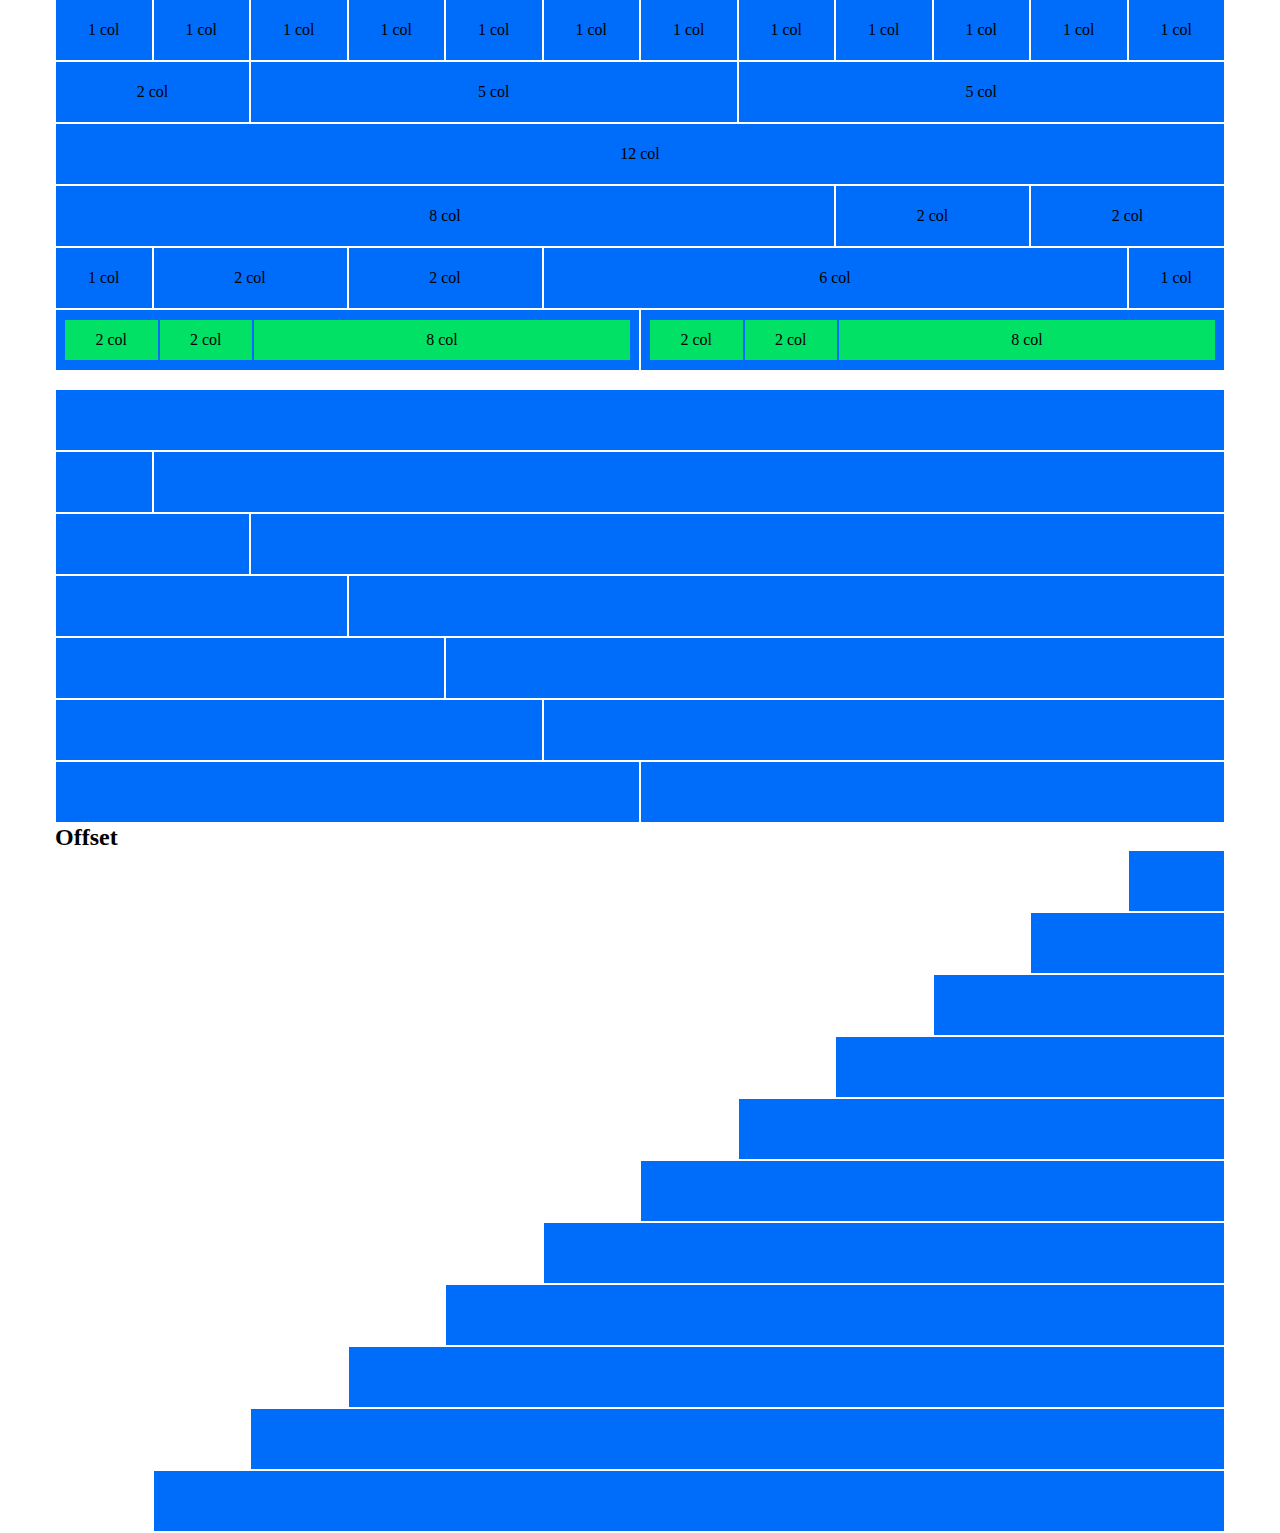
==== bonus/index.html @ e279fab4 "Fine esercizio aggiunta bonus" ====
<!DOCTYPE html>
<html lang="en">
<head>
    <meta charset="UTF-8">
    <meta name="viewport" content="width=device-width, initial-scale=1.0">
    <title>Document</title>
    <link rel="stylesheet" href="css/lib/12bool.css">
    <link rel="stylesheet" href="css/style.css">
</head>
<body>
    
    <div class="container">

        <!-- esercizio 1 -->
        <div class="row">

            <div class="col-1">
                <div class="box-blue">
                    1 col
                </div>
            </div>

            <div class="col-1">
                <div class="box-blue">
                    1 col
                </div>
            </div>

            <div class="col-1">
                <div class="box-blue">
                    1 col
                </div>
            </div>

            <div class="col-1">
                <div class="box-blue">
                    1 col
                </div>
            </div>

            <div class="col-1">
                <div class="box-blue">
                    1 col
                </div>
            </div>

            <div class="col-1">
                <div class="box-blue">
                    1 col
                </div>
            </div>

            <div class="col-1">
                <div class="box-blue">
                    1 col
                </div>
            </div>

            <div class="col-1">
                <div class="box-blue">
                    1 col
                </div>
            </div>

            <div class="col-1">
                <div class="box-blue">
                    1 col
                </div>
            </div>

            <div class="col-1">
                <div class="box-blue">
                    1 col
                </div>
            </div>

            <div class="col-1">
                <div class="box-blue">
                    1 col
                </div>
            </div>

            <div class="col-1">
                <div class="box-blue">
                    1 col
                </div>
            </div>

        </div>
        <!-- esercizio 2 -->
        <div class="row">

            <div class="col-2">
                <div class="box-blue">
                    2 col
                </div>
            </div>

            <div class="col-5">
                <div class="box-blue">
                    5 col
                </div>
            </div>

            <div class="col-5">
                <div class="box-blue">
                    5 col
                </div>
            </div>

        </div>
        <!-- esercizio 3 -->
        <div class="row">

            <div class="col-12">
                <div class="box-blue">
                    12 col
                </div>
            </div>
        
        </div>
        <!-- esercizio 4 -->
        <div class="row">

            <div class="col-8">
                <div class="box-blue">
                    8 col
                </div>
            </div>

            <div class="col-2">
                <div class="box-blue">
                    2 col
                </div>
            </div>

            <div class="col-2">
                <div class="box-blue">
                    2 col
                </div>
            </div>

        </div>
        <!-- esercizio 5 -->
        <div class="row">

            <div class="col-1">
                <div class="box-blue">
                    1 col
                </div>
            </div>

            <div class="col-2">
                <div class="box-blue">
                    2 col
                </div>
            </div>

            <div class="col-2">
                <div class="box-blue">
                    2 col
                </div>
            </div>

            <div class="col-6">
                <div class="box-blue">
                    6 col
                </div>
            </div>

            <div class="col-1">
                <div class="box-blue">
                    1 col
                </div>
            </div>

        </div>
        <!-- esercizio 6 -->
        <div class="row">
            <div class="col-6">
                <div class="box-blue">
                    <div class="col-2">
                        <div class="box-green">
                            2 col
                        </div>
                    </div>

                    <div class="col-2">
                        <div class="box-green">
                            2 col
                        </div>
                    </div>

                    <div class="col-8">
                        <div class="box-green">
                            8 col
                        </div>
                    </div>
                </div>
            </div>

            <div class="col-6">
                <div class="box-blue">
                    <div class="col-2">
                        <div class="box-green">
                            2 col
                        </div>
                    </div>

                    <div class="col-2">
                        <div class="box-green">
                            2 col
                        </div>
                    </div>

                    <div class="col-8">
                        <div class="box-green">
                            8 col
                        </div>
                    </div>
                </div>
            </div>
        </div>
        
        <br>

        <!-- esercizio 7 -->
        <div class="row">
            <div class="col-12">
                <div class="box-blue"></div>
            </div>
        </div>
        <!-- esercizio 8 -->
        <div class="row">
            <div class="col-1">
                <div class="box-blue"></div>
            </div>

            <div class="col-11">
                <div class="box-blue"></div>
            </div>
        </div>
        <!-- esercizio 9 -->
        <div class="row">
            <div class="col-2">
                <div class="box-blue"></div>
            </div>

            <div class="col-10">
                <div class="box-blue"></div>
            </div>
        </div>
        <!-- esercizio 10 -->
        <div class="row">
            <div class="col-3">
                <div class="box-blue"></div>
            </div>

            <div class="col-9">
                <div class="box-blue"></div>
            </div>
        </div>
        <!-- esercizio 11-->
        <div class="row">
            <div class="col-4">
                <div class="box-blue"></div>
            </div>

            <div class="col-8">
                <div class="box-blue"></div>
            </div>
        </div>
        <!-- esercizio 12-->
        <div class="row">
            <div class="col-5">
                <div class="box-blue"></div>
            </div>

            <div class="col-7">
                <div class="box-blue"></div>
            </div>
        </div>
        <!-- esercizio 13 -->
        <div class="row">
            <div class="col-6">
                <div class="box-blue"></div>
            </div>

            <div class="col-6">
                <div class="box-blue"></div>
            </div>
        </div>


        <h2>Offset</h2>

        <!-- esercizio 14 -->
        <div class="col-1 col-offset-11">
            <div class="box-blue"></div>
        </div>
        <!-- esercizio 15 -->
        <div class="col-2 col-offset-10">
            <div class="box-blue"></div>
        </div>
        <!-- esercizio 16 -->
        <div class="col-3 col-offset-9">
            <div class="box-blue"></div>
        </div>
        <!-- esercizio 17 -->
        <div class="col-4 col-offset-8">
            <div class="box-blue"></div>
        </div>
        <!-- esercizio 18 -->
        <div class="col-5 col-offset-7">
            <div class="box-blue"></div>
        </div>
        <!-- esercizio 19 -->
        <div class="col-6 col-offset-6">
            <div class="box-blue"></div>
        </div>
        <!-- esercizio 20 -->
        <div class="col-7 col-offset-5">
            <div class="box-blue"></div>
        </div>
        <!-- esercizio 21 -->
        <div class="col-8 col-offset-4">
            <div class="box-blue"></div>
        </div>
        <!-- esercizio 22 -->
        <div class="col-9 col-offset-3">
            <div class="box-blue"></div>
        </div>
        <!-- esercizio 23 -->
        <div class="col-10 col-offset-2">
            <div class="box-blue"></div>
        </div>
        <!-- esercizio 24 -->
        <div class="col-11 col-offset-1">
            <div class="box-blue"></div>
        </div>
    </div>

</body>
</html>
---- bonus/css/lib/12bool.css ----
* {
    margin: 0;
    padding: 0;
    box-sizing: border-box;
}

.container {
    max-width: 1170px;
    margin: 0 auto;
}

.container-fluid {
    width: 100%;
    max-width: 100%;
}

.row {
    display: flex;
    flex-direction: row;
    flex-wrap: wrap;
}

/* colonne */

[class*="col-"] {
    flex: 0 0 auto;
}

.col {
    flex-grow: 1;
    flex-basis: 0;
    max-width: 100%;
}

.col-1 {
    flex-basis: calc((100% / 12) * 1);
    max-width: calc((100% / 12) * 1);
}

.col-2 {
    flex-basis: calc((100% / 12) * 2);
    max-width: calc((100% / 12) * 2);
}

.col-3 {
    flex-basis: calc((100% / 12) * 3);
    max-width: calc((100% / 12) * 3);
}

.col-4 {
    flex-basis: calc((100% / 12) * 4);
    max-width: calc((100% / 12) * 4);
}

.col-5 {
    flex-basis: calc((100% / 12) * 5);
    max-width: calc((100% / 12) * 5);
}

.col-6 {
    flex-basis: calc((100% / 12) * 6);
    max-width: calc((100% / 12) * 6);
}

.col-7 {
    flex-basis: calc((100% / 12) * 7);
    max-width: calc((100% / 12) * 7);
}

.col-8 {
    flex-basis: calc((100% / 12) * 8);
    max-width: calc((100% / 12) * 8);
}

.col-9 {
    flex-basis: calc((100% / 12) * 9);
    max-width: calc((100% / 12) * 9);
}

.col-10 {
    flex-basis: calc((100% / 12) * 10);
    max-width: calc((100% / 12) * 10);
}

.col-11 {
    flex-basis: calc((100% / 12) * 11);
    max-width: calc((100% / 12) * 11);
}

.col-12 {
    flex-basis: calc((100% / 12) * 12);
    max-width: calc((100% / 12) * 12);
}

/* offset */

.col-offset-1 {
    margin-left: calc((100% / 12) * 1);
}

.col-offset-2 {
    margin-left: calc((100% / 12) * 2);
}

.col-offset-3 {
    margin-left: calc((100% / 12) * 3);
}

.col-offset-4 {
    margin-left: calc((100% / 12) * 4);
}

.col-offset-5 {
    margin-left: calc((100% / 12) * 5);
}

.col-offset-6 {
    margin-left: calc((100% / 12) * 6);
}

.col-offset-7 {
    margin-left: calc((100% / 12) * 7);
}

.col-offset-8 {
    margin-left: calc((100% / 12) * 8);
}

.col-offset-9 {
    margin-left: calc((100% / 12) * 9);
}

.col-offset-10 {
    margin-left: calc((100% / 12) * 10);
}

.col-offset-11 {
    margin-left: calc((100% / 12) * 11);
}
---- bonus/css/style.css ----
.box-blue {
    min-height: 60px;
    background-color: #006cfa;
    padding: 0.5rem;
    margin: 0 1px 2px ;
    display: flex;
    align-items: center;
    justify-content: center;
}

.box-green {
    min-height: 40px;
    background-color: #00e165;
    display: flex;
    justify-content: center;
    align-items: center;
    margin: 0 1px;
}
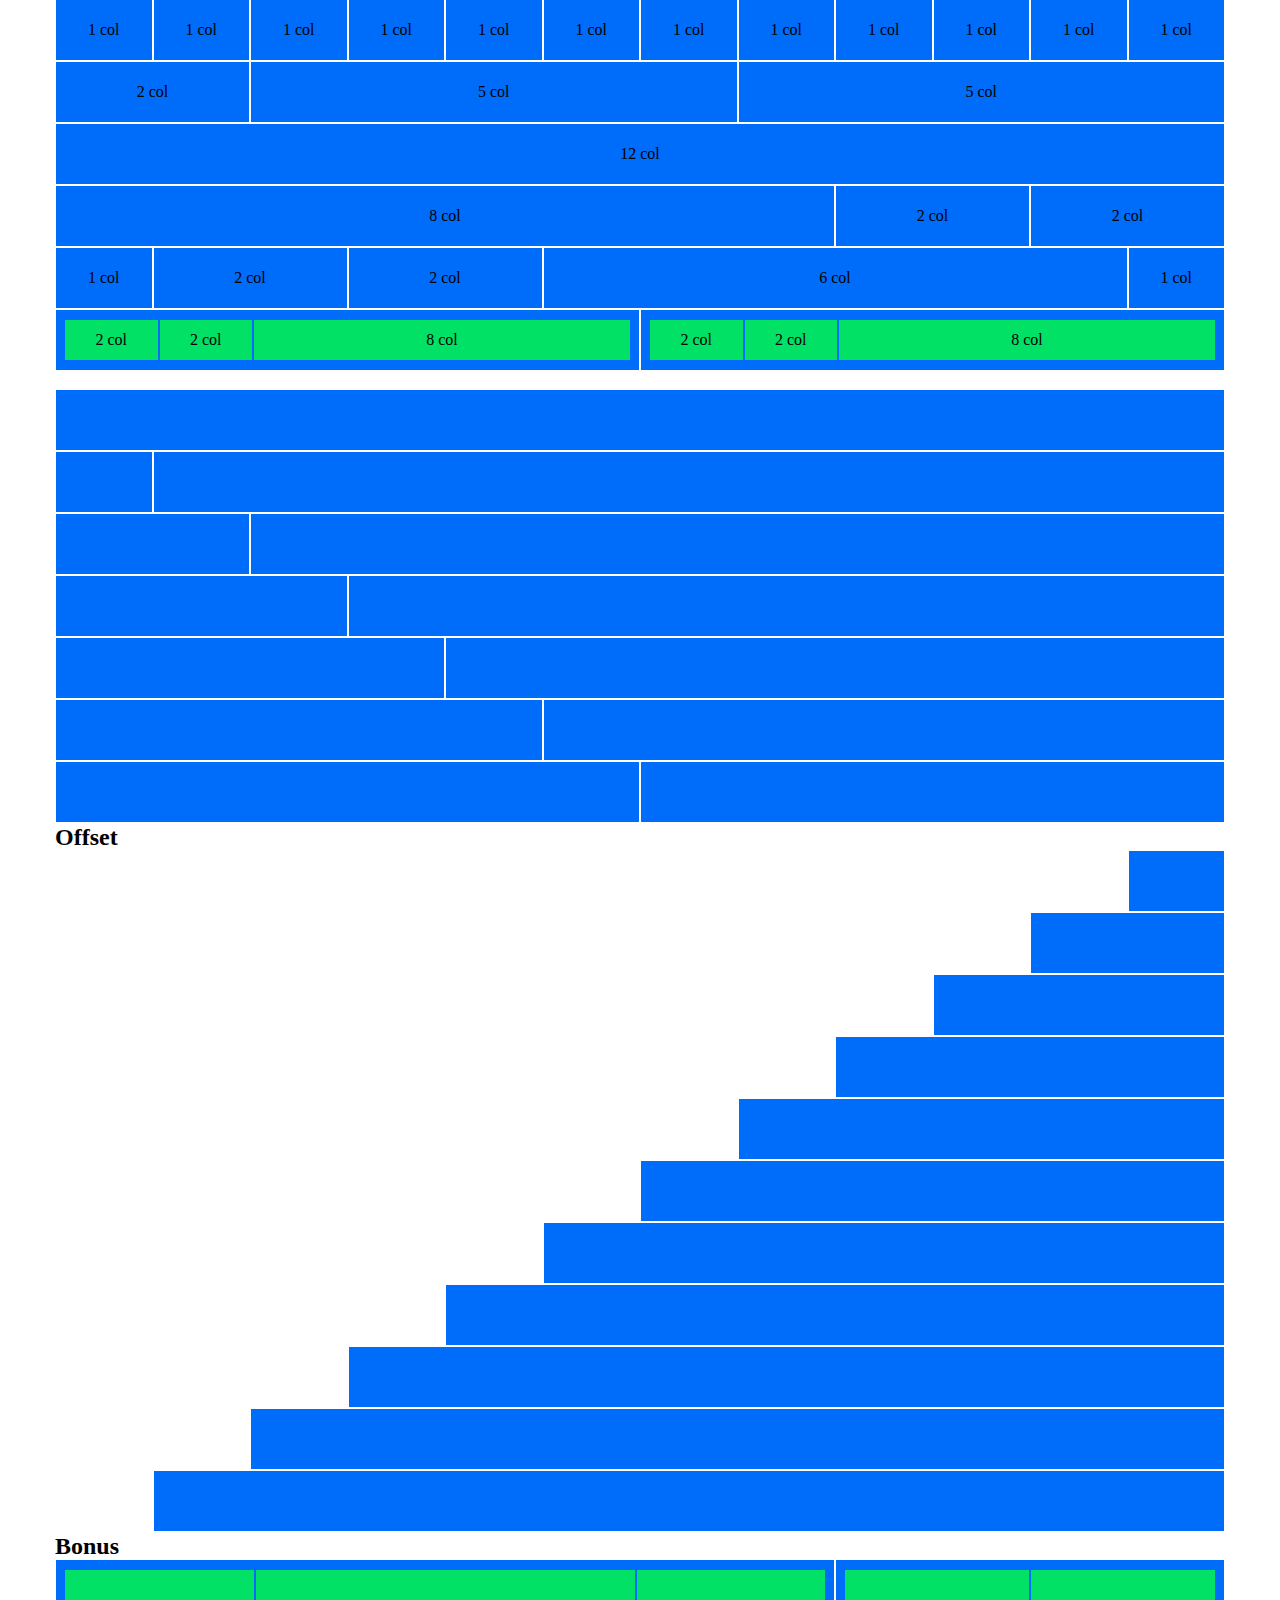
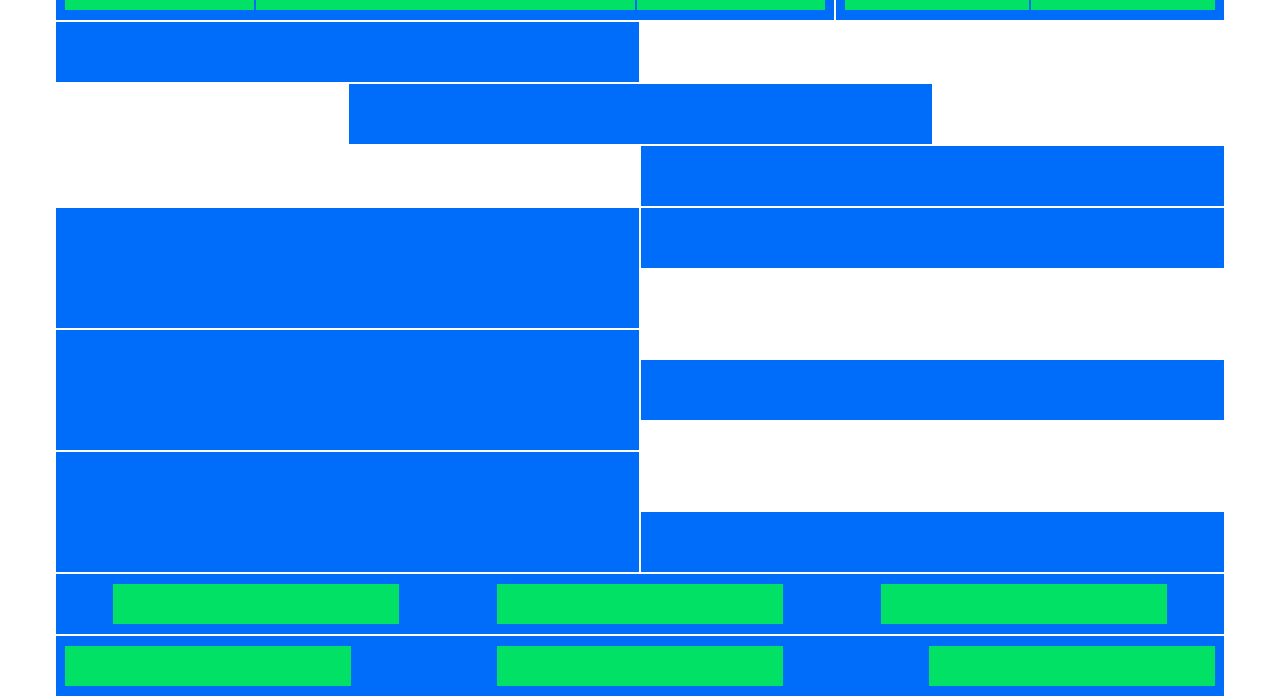
==== commit 54482677: "esercizio bonus flex" ====
--- a/bonus/index.html
+++ b/bonus/index.html
@@ -338,7 +338,136 @@
         <div class="col-11 col-offset-1">
             <div class="box-blue"></div>
         </div>
+        
+        <h2>Bonus</h2>
+
+        <!-- esercizio 25 -->
+        <div class="row">
+            <div class="col-8">
+                <div class="box-blue">
+                    <div class="col-3">
+                        <div class="box-green"></div>
+                    </div>
+
+                    <div class="col-6">
+                        <div class="box-green"></div>
+                    </div>
+
+                    <div class="col-3">
+                        <div class="box-green"></div>
+                    </div>
+                </div>
+            </div>
+
+            <div class="col-4">
+                <div class="box-blue">
+                    <div class="col-6">
+                        <div class="box-green"></div>
+                    </div>
+
+                    <div class="col-6">
+                        <div class="box-green"></div>
+                    </div>
+                </div>
+            </div>
+        </div>
+        <!-- esercizio 26 -->
+        <div class="row">
+
+            <div class="col-6">
+                <div class="box-blue"></div>
+            </div>
+        
+        </div>
+        <!-- esercizio 27 -->
+        <div class="row jt-center">
+
+            <div class="col-6">
+                <div class="box-blue"></div>
+            </div>
+        
+        </div>
+        <!-- esercizio 28 -->
+        <div class="row jt-end">
+
+            <div class="col-6">
+                <div class="box-blue"></div>
+            </div>
+        
+        </div>
+        <!-- esercizio 29 -->
+        <div class="row">
+
+            <div class="col-6">
+                <div class="box-blue box-big"></div>
+            </div>
+
+            <div class="col-6">
+                <div class="box-blue"></div>
+            </div>
+        
+        </div>
+        <!-- esercizio 30 -->
+        <div class="row al-center">
+
+            <div class="col-6">
+                <div class="box-blue box-big"></div>
+            </div>
+
+            <div class="col-6">
+                <div class="box-blue"></div>
+            </div>
+        
+        </div>
+        <!-- esercizio 31 -->
+        <div class="row al-end">
+
+            <div class="col-6">
+                <div class="box-blue box-big"></div>
+            </div>
+
+            <div class="col-6">
+                <div class="box-blue"></div>
+            </div>
+        
+        </div>
+        <!-- esercizio 32 -->
+        <div class="row">
+
+            <div class="col-12">
+                <div class="box-blue jt-around">
+                    <div class="col-3">
+                        <div class="box-green"></div>
+                    </div>
+                    <div class="col-3">
+                        <div class="box-green"></div>
+                    </div>
+                    <div class="col-3">
+                        <div class="box-green"></div>
+                    </div>
+                </div>
+            </div>
+        
+        </div>
+        <!-- esercizio 33 -->
+        <div class="row">
+
+            <div class="col-12">
+                <div class="box-blue jt-between">
+                    <div class="col-3">
+                        <div class="box-green"></div>
+                    </div>
+                    <div class="col-3">
+                        <div class="box-green"></div>
+                    </div>
+                    <div class="col-3">
+                        <div class="box-green"></div>
+                    </div>
+                </div>
+            </div>
+        
+        </div>
+
     </div>
-
 </body>
 </html>--- a/bonus/css/lib/12bool.css
+++ b/bonus/css/lib/12bool.css
@@ -136,4 +136,31 @@
 
 .col-offset-11 {
     margin-left: calc((100% / 12) * 11);
-}+}
+
+/* flex agiuntivo */
+
+.jt-center {
+    justify-content: center;
+}
+
+.jt-end {
+    justify-content: flex-end;
+}
+
+.jt-between {
+    justify-content: space-between;
+}
+
+.jt-around {
+    justify-content: space-around;
+}
+
+.al-center {
+    align-items: center;
+}
+
+.al-end {
+    align-items: end;
+}
+
--- a/bonus/css/style.css
+++ b/bonus/css/style.css
@@ -8,6 +8,14 @@
     justify-content: center;
 }
 
+.box-blue.jt-between {
+    justify-content: space-between;
+}
+
+.box-blue.jt-around {
+    justify-content: space-around;
+}
+
 .box-green {
     min-height: 40px;
     background-color: #00e165;
@@ -15,4 +23,8 @@
     justify-content: center;
     align-items: center;
     margin: 0 1px;
+}
+
+.box-big {
+    min-height: 120px;
 }